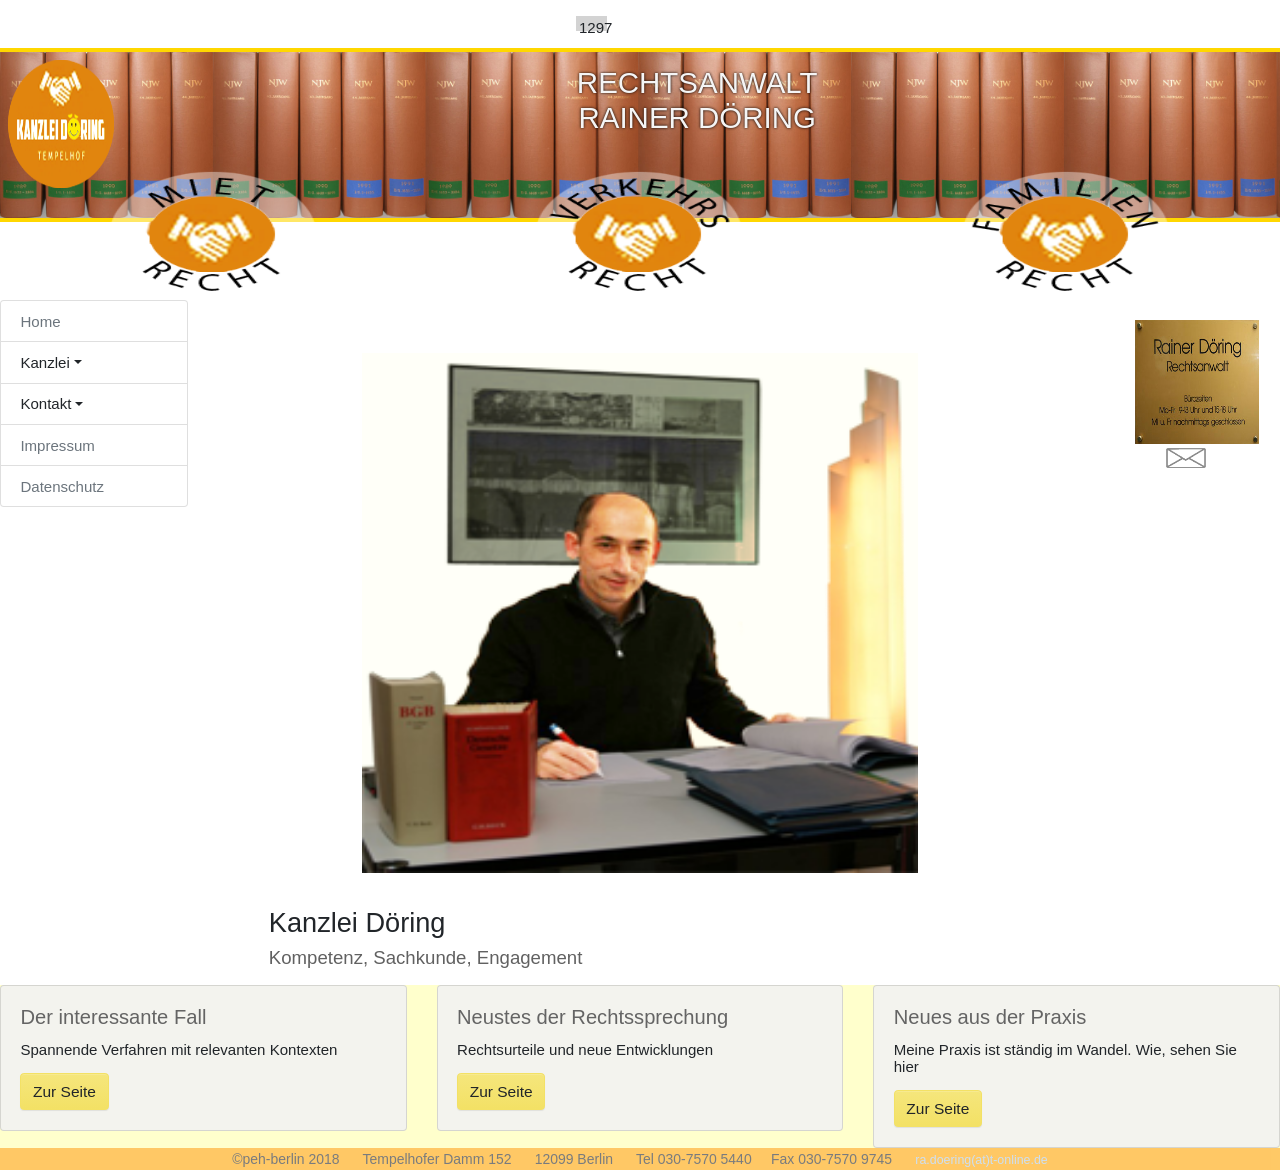
==== public_html/index.html @ f6c844e9 "1st Commit" ====
<!DOCTYPE HTML>
<html>
<head>
  <title>Rechtanwalt Berlin Tempelhof</title>
  <meta name="viewport" content="width=device-width, initial-scale=1.0, maximum-scale=1.0, user-scalable=0">
  <meta charset="utf-8">
  <meta name="description" content="Rechtsanwaltskanzlei Rainer D&ouml;ring in Berlin Tempelhof, U-Bahnhof Alt-Tempelhof, Rechtsanwalt f&uuml;r Verkehr-, Familien- und Mietrecht">
  <meta name="keywords" content="Rechtsanwalt, Berlin, Rechtsanwalt Tempelhof, Rechtsstreit, Anwalt, Klage, Gericht, Gerichtsverfahren, Urteil, Anzeige">  
  <link rel="shortcut icon" type="image/x-icon" href="assets/favicon/favicon.ico" />
  <link href="css/bootstrap.css" rel="stylesheet" />  
  <link rel="stylesheet" href="css/style.css">  
  <link rel="stylesheet" href="css/responsive.css">  
  <link rel="apple-touch-icon" sizes="57x57" href="assets/images/favicon/apple-icon-57x57.png">
  <link rel="apple-touch-icon" sizes="60x60" href="assets/images/favicon/apple-icon-60x60.png">
  <link rel="apple-touch-icon" sizes="72x72" href="assets/images/favicon/apple-icon-72x72.png">
  <link rel="apple-touch-icon" sizes="76x76" href="assets/images/favicon/apple-icon-76x76.png">
  <link rel="apple-touch-icon" sizes="114x114" href="assets/images/favicon/apple-icon-114x114.png">
  <link rel="apple-touch-icon" sizes="120x120" href="assets/images/favicon/apple-icon-120x120.png">
  <link rel="apple-touch-icon" sizes="144x144" href="assets/images/favicon/apple-icon-144x144.png">
  <link rel="apple-touch-icon" sizes="152x152" href="assets/images/favicon/apple-icon-152x152.png">
  <link rel="apple-touch-icon" sizes="180x180" href="assets/images/favicon/apple-icon-180x180.png">
  <link rel="icon" type="image/png" sizes="192x192"  href="assets/images/favicon/android-icon-192x192.png">
  <link rel="icon" type="image/png" sizes="32x32" href="assets/images/favicon/favicon-32x32.png">
  <link rel="icon" type="image/png" sizes="96x96" href="assets/images/favicon/favicon-96x96.png">
  <link rel="icon" type="image/png" sizes="16x16" href="assets/images/favicon/favicon-16x16.png">
  <link rel="manifest" href="assets/images/favicon/manifest.json">
  <meta name="msapplication-TileColor" content="#ffffff">
  <meta name="msapplication-TileImage" content="/ms-icon-144x144.png">
  <meta name="theme-color" content="#ffffff">  
  <script src="js/lib/jquery.min.js" type="text/javascript"></script>     
  <script src="js/lib/angularJS.js"></script>
  <script src="js/lib/ngRoute.js"></script>        
  <script src="js/mainJS.js"></script>
  <script src="js/lib/bootstrap.min.js" type="text/javascript"></script>
  <script src="js/js.js"></script> 
  <script src="js/mainJS.js"></script>    
</head>
<body ng-app="mainApp" ng-controller="mainCtrl">
    <div id="screenWidth"></div><br>
  <!--input type="text" ng-model="test"><br>
  {{test}}<-->     
  <section ng-include="'html/header.html'"></section>    
  <div class="row">
      <div class='col-12 col-md-2' ng-include="'html/asideLeft.html'"></div>
      <div ng-view class='view col-12 col-md-8'></div>
      <div class='col-12 col-md-2' ng-include="'html/asideRight.html'"></div>      
  </div>   
  <div ng-include="'html/cards.html'"></div>
  <section ng-include="'html/footer.html'"></section>
  
  
 </body>
</html>
---- public_html/css/style.css ----
/*just for help*/
#screenWidth{
  width:2rem;
  height:1rem;
  background-color: lightgray;
  padding:3px;
  margin:1rem 0 0 45%;
}
/*css basic*/
*{margin: 0;
      padding: 0;}
html, body {font: 97% Helvetica, sans-serif;}
html{
  margin:0 0;
}
body{
  font-family:'Verdana','Arial', sans-serif;
  font-weight: lighter;
  margin:0 0;
}
h1, h2, h3, h4, h5{
   font-weight:lighter; 
}
h1{
    font-size:1.9rem;
}
h2{  
  font-size:1.6rem;
  color:#525252;  
}
h4{
  font-weight:lighter;
  font-size:1.2rem;
  color:#616161;
  margin:0 0 2% 0;
}
h5{
  font-weight: lighter;
  font-size:1.1em;
  color:#646464;
  margin:0 0 1.5% 0;
}
#all{
  margin:0 0;
  text-align: center;
  height:auto;
}
.clear{
  clear:both;
}
hr{
  color:orange;
  margin:0 0 1% 0;
  height:3px;
}

/*elements*/
header{
  text-align: center;  
}
#opacityBg{
  position:fixed;
  top:0;  
  left:0;
  width:100%;  
  padding:0 0 250% 0;
  background-color:gray; 
  opacity:0.7; 
  display:none;
  z-index:0;
}
#logo{   
  background-image: url('../assets/images/logo.png');     
  background-size:80% 80%;  
}
#banner, .miete, .verkehr, .familie, #buerozeiten, #picEmail, #sandwich, #picMain, #logo{
    width:100%;
    padding:0 0 10% 0;
    background-size:100% 100%;  
    background-repeat: no-repeat;        
}
#banner{     
    top:0;
    left:0;
    height:4rem;
    background-image: url("../assets/images/Banner1.jpg");
    background-size:auto 100%;
    background-repeat:repeat-x;
    border-top: 4px solid gold;
    border-bottom: 4px solid gold;
    margin:0 0 6% 0;    
} 
#banner>h1{
    color:whitesmoke;
    text-shadow:0 0 3px #000;
    text-transform: uppercase;
    padding:1% 0 0 0;
}
#navTop{
    margin:-10% 0 0 0;
}
#sandwich{
    width:50%;
}  
.miete{
    background-image:url('../assets/images/buttonBulletMiete.png');    
}
.familie{
    background-image:url('../assets/images/buttonBulletFamilie.png');
}
.verkehr{
    background-image:url('../assets/images/buttonBulletVerkehr.png');
} 

/****asideLeft*****/
#asideLeft{
    display:none;
}
.aAsideNav:hover{
    color:darkgray;
    background-color:whitesmoke;
    border-bottom: 3px orange solid;
}
#toggleKanzlei, #toggleKontakt{
    display: none;
}
#sandwich{
    background-image:url('../assets/images/iconMenubar.png');
    cursor:pointer;
    display:block;
}
.view{
    margin:1% 0 0 0;
    padding:5% 5% 0 5%;
}
/********Aside Right************/

#asideRight .card{
    border:none;
    text-align: center;
}
#buerozeiten{
   background-image:url('../assets/images/buerozeiten.jpg'); 
}
#picEmail{
   margin:10% 0 0 0;
   padding:0 0 50% 0; 
   
  background-image:url('../assets/images/email.png'); 
}
#submenuKanzlei{
    display:none;
}
#siteWidth{
    width:20%;
    padding:0 0 20% 0;
    background-color:lightgrey;
}
/***cards****/
.card-title{
    font-size:1.3rem;
}
#cards{
    background-color:#ffffcc;
}
#cards .card{
    background-color:#f3f3ee;
}

#picMain{
    margin:0 auto;
    width:75%;    
    padding:0 0 70% 0;
    background-image:url('../assets/images/Rainer_DoeringKanzlei.png');
}

/**DropdownNavi*/


#contactForm{
  padding:15px;
  background-color: #fcbc4d;
  width: 60%;
  margin:5% auto 3rem auto;  
  border-radius: 5%;
  box-shadow: 5px 5px 10px #cacaca;
  opacity:0.7;
}
#name, #emailAddress, #message{
  width:85%;
  padding:1%;
  margin:2% 5%;
}
#messageCheck{
  border:1px solid gray;
  border-radius:6px;
  text-align:left;
  margin:2% 3%;
  padding:3%;
}

#stadtplan{
  width:70%;
  height:200px;  
  margin:0;
}
.iframeContainer{
  width:100%;
  padding:0 0 50% 0;
  overflow:hidden;
  clear:both;
}
#tel{
  font-size:1.2rem;
  font-weight: bold;
}

#iframe{
  width:70%;
  padding:0 0 70% 0;
  border:0;
  frameborder:0;
}  
#tableDatenschutz table td{
    text-align:left;
}
footer{
  background-color:orange;
  text-align:center;
  height:auto;
  font-size:0.9rem;
  padding:3px;  
  opacity:0.6;
}
footer a{  
  font-size:0.8rem;
}
/**Zoomeffekt bei Bildern*/
---- public_html/css/responsive.css ----
/*mobile Style*/

@media screen and (min-width:450px){
   #btnNavVerkehr, #btnNavMiete, #btnNavFamilie{
    background-size:80% 80%;
  }
}
@media screen and (min-width:576px){
  main{
    margin:-8% 0 0 0;
  }
  .left{
    display:block;
  }
   #btnNavVerkehr, #btnNavMiete, #btnNavFamilie{
    background-size:90% 90%;
  }
  #navTop{
    margin-top:-11.5%;
  }
  #buerozeiten{
    width:8rem;
    height:8rem;
    margin-left:-2rem;
  }
  #imgEmail{
    width:5rem;
    margin-left:-0.75rem;
    height:4rem;
  }
}

@media screen and (min-width:630px){
  #banner{
    padding:0 0 16% 0;
  }
  #titleBanner{    
    height:14rem;    
  }
  #logo1{
    position:absolute;
    width:7rem;
    padding:0 0 40% 0; 
    margin:4% 0 0 0;

  }
  #navTop{
    margin:-14% 0 0 0;
  }
}
@media screen and (min-width:700px){
  #banner{
    padding:0 0 13% 0;
  }
  #titleBanner{ 
    width:100%;
    padding:0 0 23% 0;
  }
  #logo1{  
    width:6rem;
    padding:0 0 30% 0;
  }
  #navTop{
    margin:-10% 0 0 0;
  }
}
@media screen and (min-width:768px){
    
    #asideLeft{
        display:block;
    }
    #sandwich{
        display:none;
    }
}
@media screen and (min-width:900px){
  #logo1{    
    margin-top:5%;
    width:8rem;
  }
  #navAsideLeft{
      font-size:1.0rem;
  }
}

@media screen and (min-width:1000px){
  #titleBanner{ 
      padding:0 0 24% 0;
  }
  #logo1{
    width:9rem;
  }
}


@media screen and (min-width:1200px){
  #logo1{    
    width:10rem;    
  }
  #navAsideLeft{
      font-size:1.2rem;
  }
}/**/
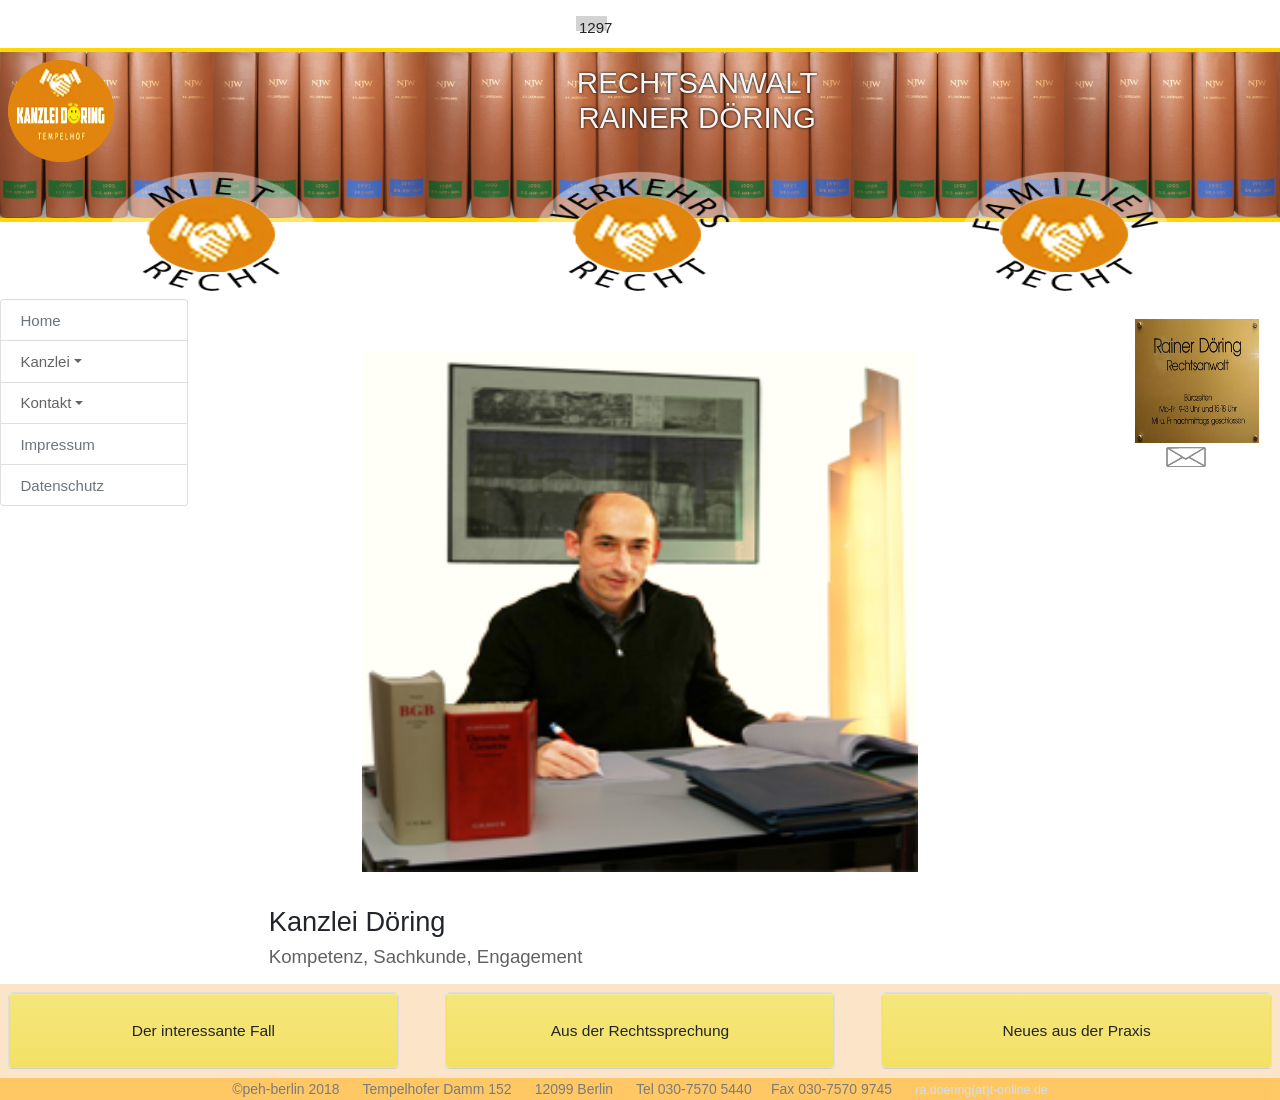
==== commit eeeeb79e: "2nd commit 04.09. 12:18 h" ====
--- a/public_html/index.html
+++ b/public_html/index.html
@@ -9,6 +9,7 @@
   <link rel="shortcut icon" type="image/x-icon" href="assets/favicon/favicon.ico" />
   <link href="css/bootstrap.css" rel="stylesheet" />  
   <link rel="stylesheet" href="css/style.css">  
+  <link rel="stylesheet" href="css/slideshow.css">  
   <link rel="stylesheet" href="css/responsive.css">  
   <link rel="apple-touch-icon" sizes="57x57" href="assets/images/favicon/apple-icon-57x57.png">
   <link rel="apple-touch-icon" sizes="60x60" href="assets/images/favicon/apple-icon-60x60.png">
@@ -45,6 +46,7 @@
       <div ng-view class='view col-12 col-md-8'></div>
       <div class='col-12 col-md-2' ng-include="'html/asideRight.html'"></div>      
   </div>   
+  
   <div ng-include="'html/cards.html'"></div>
   <section ng-include="'html/footer.html'"></section>
   
--- a/public_html/css/style.css
+++ b/public_html/css/style.css
@@ -69,20 +69,23 @@
   display:none;
   z-index:0;
 }
-#logo{   
-  background-image: url('../assets/images/logo.png');     
-  background-size:80% 80%;  
-}
+
 #banner, .miete, .verkehr, .familie, #buerozeiten, #picEmail, #sandwich, #picMain, #logo{
     width:100%;
     padding:0 0 10% 0;
     background-size:100% 100%;  
     background-repeat: no-repeat;        
 }
+#logo{   
+  background-image: url('../assets/images/logo.png');       
+  width:110%; 
+  background-size:100% 80%;
+  cursor:pointer;
+}
 #banner{     
     top:0;
     left:0;
-    height:4rem;
+    height:8rem;
     background-image: url("../assets/images/Banner1.jpg");
     background-size:auto 100%;
     background-repeat:repeat-x;
@@ -100,8 +103,12 @@
     margin:-10% 0 0 0;
 }
 #sandwich{
-    width:50%;
+    width:100%;
+    padding:0 0 40% 0;
 }  
+.linkSandwich{
+    color:darkgray;
+}
 .miete{
     background-image:url('../assets/images/buttonBulletMiete.png');    
 }
@@ -121,6 +128,14 @@
     background-color:whitesmoke;
     border-bottom: 3px orange solid;
 }
+#kanzlei, #kontakt{
+    color:#646464;
+}
+#kanzlei:hover, #kontakt:hover{
+  background-color:whitesmoke;  
+}
+/*#asideLeft .btn-outline-secondary:hover*/
+
 #toggleKanzlei, #toggleKontakt{
     display: none;
 }
@@ -161,10 +176,11 @@
     font-size:1.3rem;
 }
 #cards{
-    background-color:#ffffcc;
+    background-color:#fce4c9;
 }
 #cards .card{
-    background-color:#f3f3ee;
+    margin:2% 2%;
+    background-color:#fff;
 }
 
 #picMain{
@@ -174,9 +190,13 @@
     background-image:url('../assets/images/Rainer_DoeringKanzlei.png');
 }
 
-/**DropdownNavi*/
-
-
+/**Unterseiten*/
+[data-slide]{
+    cursor:pointer;    
+}
+#slider{
+    margin:4% 0;
+}
 #contactForm{
   padding:15px;
   background-color: #fcbc4d;
--- a/public_html/css/slideshow.css
+++ b/public_html/css/slideshow.css
@@ -0,0 +1,103 @@
+.img0{
+    width:100%;
+    padding:0 0 60% 0;
+    height:4rem;
+    background-color:red;
+    background-size:100% 100%;
+    background-repeat:no-repeat;
+}
+.img0{
+    background-image:url('../assets/images/team0.jpg');
+}
+/*.img1{
+    background-image:url('../assets/images/team1.jpg');
+}
+.img2{
+    background-image:url('../assets/images/team2.jpg');
+}
+.img3{
+    background-image:url('../assets/images/team3.jpg');
+}
+.img4{
+    background-image:url('../assets/images/team4.png');
+}
+.img5{
+    background-image:url('../assets/images/team5.png');
+}*/
+
+.slider {      
+   overflow:hidden;
+   width:100%;
+   
+}
+.slider figure{   
+   background-size: 100% 100%;         
+   transition: opacity 2s ease-in-out;     
+}
+.radio1:checked ~ .slider > .figure1, .radio2:checked ~ .slider > .figure2,
+.radio3:checked ~ .slider > .figure3, .radio4:checked ~ .slider > .figure4,
+.radio5:checked ~ .slider > .figure5, .radio6:checked ~ .slider > .figure6{
+   display:block;
+}
+
+.radio1:checked ~ .labels > .label1, .radio2:checked ~ .labels > .label2,
+.radio3:checked ~ .labels > .label3, .radio4:checked ~ .labels > .label4,
+.radio5:checked ~ .labels > .label5, .radio6:checked ~ .labels > .label6{
+  background-color: orange;
+}
+
+.labels{         
+   transform: translateX(1%);   
+}
+
+.s-index{
+   width:1.5rem;
+   height:1.5rem;
+   border-radius:50%;
+   background-color:#efefef;
+   display:inline-block;
+   cursor:pointer;
+   border:1px solid grey;
+}
+.radioNav, .radio1, .radio2, .radio3, .radio4, .radio5, .radio6{
+   display:none;   
+}
+
+
+@keyframes crossfade{
+     0%{opacity:1;}
+    10%{opacity:1;}
+    20%{opacity:0;}
+    75%{opacity:0;}
+    97%{opacity:1;}
+   100%{opacity:1;}
+}
+
+.figure1, .figure2, .figure3, .figure4, .figure5, .figure6{
+  width:100% !important;
+  height:24rem !important;     
+  background-size:100% 100%;    
+  background-repeat: no-repeat;  
+  overflow:hidden;
+  display:none;
+}
+
+.figure1{  
+  background-image: url('../assets/team1.jpg');
+}
+.figure2{
+  background-image: url('../assets/team2.jpg');  
+}
+.figure3{
+  background-image: url('../assets/team3.jpg');  
+} 
+.figure4{
+  background-image: url('../assets/team4.jpg');
+} 
+.figure5{
+  background-image: url('../assets/team5.png');
+} 
+.figure6{
+  background-image: url('../assets/team6.png');
+}
+
--- a/public_html/css/responsive.css
+++ b/public_html/css/responsive.css
@@ -64,13 +64,13 @@
     margin:-10% 0 0 0;
   }
 }
-@media screen and (min-width:768px){
-    
+@media screen and (min-width:768px){     
     #asideLeft{
         display:block;
+        height:15rem;
     }
-    #sandwich{
-        display:none;
+    #rowSandwich, #linkSandwichImpressum, #linkSandwichDatenschutz{
+        display: none;
     }
 }
 @media screen and (min-width:900px){
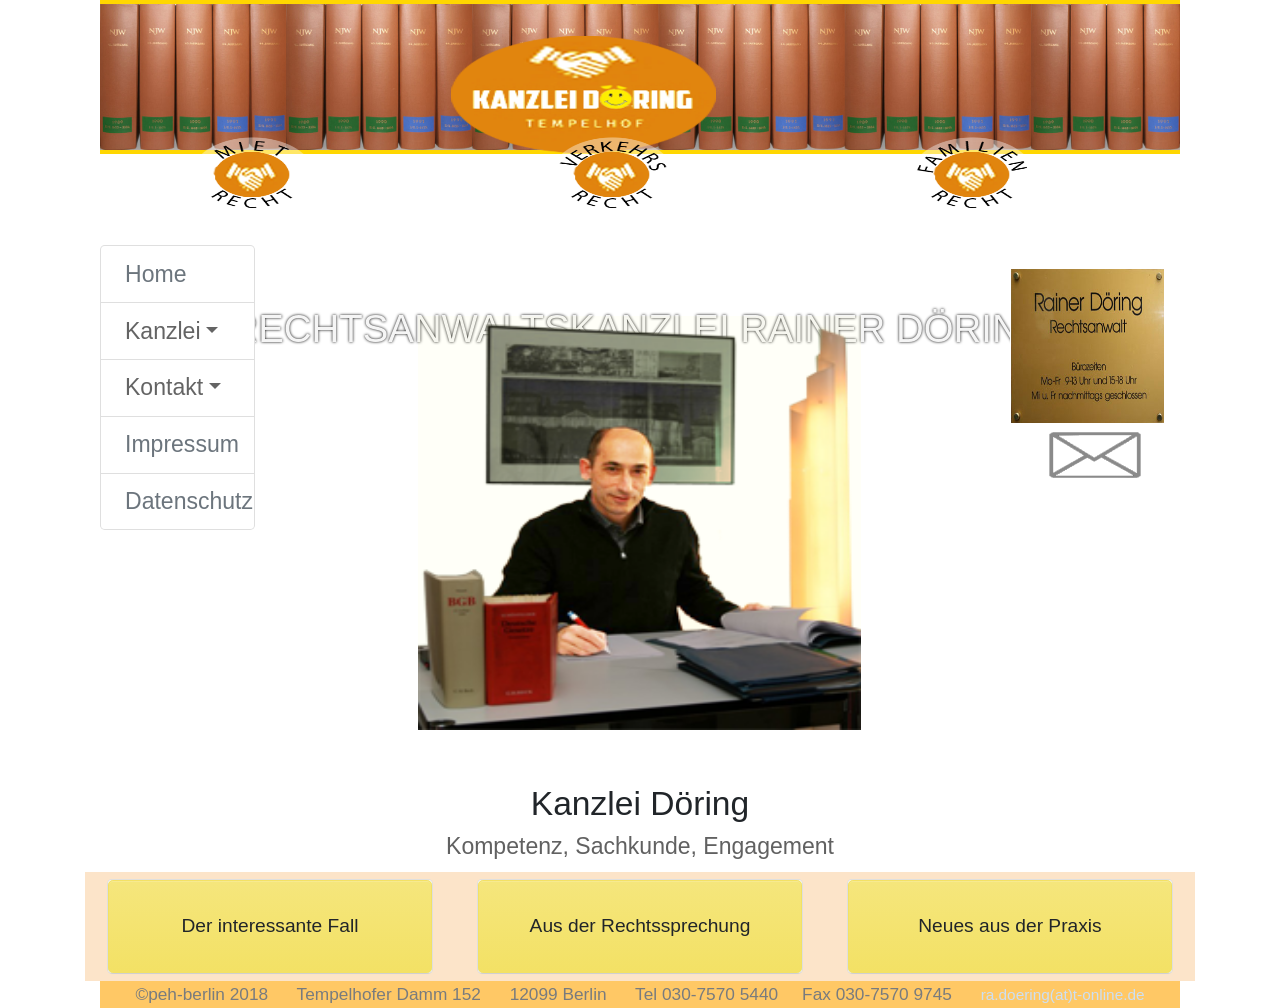
==== commit 8b63c886: "2nd commit 11.09.2018" ====
--- a/public_html/index.html
+++ b/public_html/index.html
@@ -1,55 +1,54 @@
 <!DOCTYPE HTML>
 <html>
-<head>
-  <title>Rechtanwalt Berlin Tempelhof</title>
-  <meta name="viewport" content="width=device-width, initial-scale=1.0, maximum-scale=1.0, user-scalable=0">
-  <meta charset="utf-8">
-  <meta name="description" content="Rechtsanwaltskanzlei Rainer D&ouml;ring in Berlin Tempelhof, U-Bahnhof Alt-Tempelhof, Rechtsanwalt f&uuml;r Verkehr-, Familien- und Mietrecht">
-  <meta name="keywords" content="Rechtsanwalt, Berlin, Rechtsanwalt Tempelhof, Rechtsstreit, Anwalt, Klage, Gericht, Gerichtsverfahren, Urteil, Anzeige">  
-  <link rel="shortcut icon" type="image/x-icon" href="assets/favicon/favicon.ico" />
-  <link href="css/bootstrap.css" rel="stylesheet" />  
-  <link rel="stylesheet" href="css/style.css">  
-  <link rel="stylesheet" href="css/slideshow.css">  
-  <link rel="stylesheet" href="css/responsive.css">  
-  <link rel="apple-touch-icon" sizes="57x57" href="assets/images/favicon/apple-icon-57x57.png">
-  <link rel="apple-touch-icon" sizes="60x60" href="assets/images/favicon/apple-icon-60x60.png">
-  <link rel="apple-touch-icon" sizes="72x72" href="assets/images/favicon/apple-icon-72x72.png">
-  <link rel="apple-touch-icon" sizes="76x76" href="assets/images/favicon/apple-icon-76x76.png">
-  <link rel="apple-touch-icon" sizes="114x114" href="assets/images/favicon/apple-icon-114x114.png">
-  <link rel="apple-touch-icon" sizes="120x120" href="assets/images/favicon/apple-icon-120x120.png">
-  <link rel="apple-touch-icon" sizes="144x144" href="assets/images/favicon/apple-icon-144x144.png">
-  <link rel="apple-touch-icon" sizes="152x152" href="assets/images/favicon/apple-icon-152x152.png">
-  <link rel="apple-touch-icon" sizes="180x180" href="assets/images/favicon/apple-icon-180x180.png">
-  <link rel="icon" type="image/png" sizes="192x192"  href="assets/images/favicon/android-icon-192x192.png">
-  <link rel="icon" type="image/png" sizes="32x32" href="assets/images/favicon/favicon-32x32.png">
-  <link rel="icon" type="image/png" sizes="96x96" href="assets/images/favicon/favicon-96x96.png">
-  <link rel="icon" type="image/png" sizes="16x16" href="assets/images/favicon/favicon-16x16.png">
-  <link rel="manifest" href="assets/images/favicon/manifest.json">
-  <meta name="msapplication-TileColor" content="#ffffff">
-  <meta name="msapplication-TileImage" content="/ms-icon-144x144.png">
-  <meta name="theme-color" content="#ffffff">  
-  <script src="js/lib/jquery.min.js" type="text/javascript"></script>     
-  <script src="js/lib/angularJS.js"></script>
-  <script src="js/lib/ngRoute.js"></script>        
-  <script src="js/mainJS.js"></script>
-  <script src="js/lib/bootstrap.min.js" type="text/javascript"></script>
-  <script src="js/js.js"></script> 
-  <script src="js/mainJS.js"></script>    
-</head>
-<body ng-app="mainApp" ng-controller="mainCtrl">
-    <div id="screenWidth"></div><br>
-  <!--input type="text" ng-model="test"><br>
-  {{test}}<-->     
-  <section ng-include="'html/header.html'"></section>    
-  <div class="row">
-      <div class='col-12 col-md-2' ng-include="'html/asideLeft.html'"></div>
-      <div ng-view class='view col-12 col-md-8'></div>
-      <div class='col-12 col-md-2' ng-include="'html/asideRight.html'"></div>      
-  </div>   
-  
-  <div ng-include="'html/cards.html'"></div>
-  <section ng-include="'html/footer.html'"></section>
-  
-  
- </body>
+    <head>
+        <title>Rechtanwalt Berlin Tempelhof</title>
+        <meta name="viewport" content="width=device-width, initial-scale=1.0, maximum-scale=1.0, user-scalable=0">
+        <meta charset="utf-8">
+        <meta name="description" content="Rechtsanwaltskanzlei Rainer D&ouml;ring in Berlin Tempelhof, U-Bahnhof Alt-Tempelhof, Rechtsanwalt f&uuml;r Verkehr-, Familien- und Mietrecht">
+        <meta name="keywords" content="Rechtsanwalt, Berlin, Rechtsanwalt Tempelhof, Rechtsstreit, Anwalt, Klage, Gericht, Gerichtsverfahren, Urteil, Anzeige">  
+        <link rel="shortcut icon" type="image/x-icon" href="assets/favicon/favicon.ico" />
+        <link href="css/bootstrap.css" rel="stylesheet" />  
+        <link rel="stylesheet" href="css/style.css">  
+        <link rel="stylesheet" href="css/slideshow.css">  
+        <link rel="stylesheet" href="css/responsive.css">  
+        <link rel="apple-touch-icon" sizes="57x57" href="assets/images/favicon/apple-icon-57x57.png">
+        <link rel="apple-touch-icon" sizes="60x60" href="assets/images/favicon/apple-icon-60x60.png">
+        <link rel="apple-touch-icon" sizes="72x72" href="assets/images/favicon/apple-icon-72x72.png">
+        <link rel="apple-touch-icon" sizes="76x76" href="assets/images/favicon/apple-icon-76x76.png">
+        <link rel="apple-touch-icon" sizes="114x114" href="assets/images/favicon/apple-icon-114x114.png">
+        <link rel="apple-touch-icon" sizes="120x120" href="assets/images/favicon/apple-icon-120x120.png">
+        <link rel="apple-touch-icon" sizes="144x144" href="assets/images/favicon/apple-icon-144x144.png">
+        <link rel="apple-touch-icon" sizes="152x152" href="assets/images/favicon/apple-icon-152x152.png">
+        <link rel="apple-touch-icon" sizes="180x180" href="assets/images/favicon/apple-icon-180x180.png">
+        <link rel="icon" type="image/png" sizes="192x192"  href="assets/images/favicon/android-icon-192x192.png">
+        <link rel="icon" type="image/png" sizes="32x32" href="assets/images/favicon/favicon-32x32.png">
+        <link rel="icon" type="image/png" sizes="96x96" href="assets/images/favicon/favicon-96x96.png">
+        <link rel="icon" type="image/png" sizes="16x16" href="assets/images/favicon/favicon-16x16.png">
+        <link rel="manifest" href="assets/images/favicon/manifest.json">
+        <meta name="msapplication-TileColor" content="#ffffff">
+        <meta name="msapplication-TileImage" content="/ms-icon-144x144.png">
+        <meta name="theme-color" content="#ffffff">  
+        <script src="js/lib/jquery.min.js" type="text/javascript"></script>     
+        <script src="js/lib/angularJS.js"></script>
+        <script src="js/lib/ngRoute.js"></script>    
+        <script src="js/lib/bootstrap.min.js" type="text/javascript"></script>
+        <script src="js/js.js"></script> 
+        <script src="js/mainJS.js"></script>    
+    </head>
+    <body ng-app="mainApp" ng-controller="mainCtrl">
+        <!--div id="screenWidth"></div><br>
+      <input type="text" ng-model="test"><br>
+      {{test}}<-->     
+        <div id="all">
+            <section ng-include="'html/header.html'"></section>    
+            <div class="row">
+                <div class='col-12 col-md-2' ng-include="'html/asideLeft.html'"></div>
+                <div ng-view class='view col-12 col-md-8'></div>
+                <div class='col-12 col-md-2' ng-include="'html/asideRight.html'"></div>      
+            </div>   
+
+            <div ng-include="'html/cards.html'"></div>
+            <section ng-include="'html/footer.html'"></section>
+        </div>
+    </body>
 </html>
--- a/public_html/css/style.css
+++ b/public_html/css/style.css
@@ -9,7 +9,9 @@
 /*css basic*/
 *{margin: 0;
       padding: 0;}
-html, body {font: 97% Helvetica, sans-serif;}
+html, body {
+    font: 120% Helvetica, sans-serif;
+}
 html{
   margin:0 0;
 }
@@ -18,11 +20,16 @@
   font-weight: lighter;
   margin:0 0;
 }
+#all{
+    max-width:1080px;
+    width:90%;
+    margin:0 auto;
+}
 h1, h2, h3, h4, h5{
    font-weight:lighter; 
 }
 h1{
-    font-size:1.9rem;
+    font-size:1.8rem;
 }
 h2{  
   font-size:1.6rem;
@@ -36,15 +43,11 @@
 }
 h5{
   font-weight: lighter;
-  font-size:1.1em;
+  font-size:1.4em;
   color:#646464;
   margin:0 0 1.5% 0;
 }
-#all{
-  margin:0 0;
-  text-align: center;
-  height:auto;
-}
+
 .clear{
   clear:both;
 }
@@ -58,28 +61,26 @@
 header{
   text-align: center;  
 }
-#opacityBg{
-  position:fixed;
-  top:0;  
-  left:0;
-  width:100%;  
-  padding:0 0 250% 0;
-  background-color:gray; 
-  opacity:0.7; 
-  display:none;
-  z-index:0;
-}
 
 #banner, .miete, .verkehr, .familie, #buerozeiten, #picEmail, #sandwich, #picMain, #logo{
     width:100%;
-    padding:0 0 10% 0;
+    padding:0 0 20% 0;
     background-size:100% 100%;  
     background-repeat: no-repeat;        
 }
+#bannerTitleBig, #bannerTitleWide{
+    display:none;
+}
+input {
+    padding: 4%;
+    font-size: 1.2rem;
+}
 #logo{   
+  width:35%;
+  margin:3% 32.5%;
+  padding:0 0 35% 0;
   background-image: url('../assets/images/logo.png');       
-  width:110%; 
-  background-size:100% 80%;
+  background-size:auto 100%;
   cursor:pointer;
 }
 #banner{     
@@ -99,11 +100,15 @@
     text-transform: uppercase;
     padding:1% 0 0 0;
 }
+h1#bannerTitleSmall {
+    font-size: 120%;
+    display:none;
+}
 #navTop{
     margin:-10% 0 0 0;
 }
 #sandwich{
-    width:100%;
+    width:90%;
     padding:0 0 40% 0;
 }  
 .linkSandwich{
@@ -156,6 +161,9 @@
 }
 #buerozeiten{
    background-image:url('../assets/images/buerozeiten.jpg'); 
+   padding:0 0 100% 0;
+   width:130%;
+   margin:0 0 0 -15%;
 }
 #picEmail{
    margin:10% 0 0 0;
@@ -196,6 +204,12 @@
 }
 #slider{
     margin:4% 0;
+}
+#article1Kanzlei, #articleDatenschutz, #schwerpunkte, #textTeam, #articleFall, #articleRecht, #articleKanzlei, #untertitelMain, .schwerpunkteAll, .taetigkeitenWrapper{
+   padding:0 3%; 
+}
+#untertitelMain{
+    text-align: center;
 }
 #contactForm{
   padding:15px;
@@ -218,7 +232,6 @@
   margin:2% 3%;
   padding:3%;
 }
-
 #stadtplan{
   width:70%;
   height:200px;  
--- a/public_html/css/slideshow.css
+++ b/public_html/css/slideshow.css
@@ -2,7 +2,7 @@
     width:100%;
     padding:0 0 60% 0;
     height:4rem;
-    background-color:red;
+    background-color:whitesmoke;
     background-size:100% 100%;
     background-repeat:no-repeat;
 }
--- a/public_html/css/responsive.css
+++ b/public_html/css/responsive.css
@@ -1,10 +1,26 @@
 /*mobile Style*/
-
+@media screen and (min-width:380px){
+   #logo{
+       padding:0 0 25% 0;
+  }
+}
 @media screen and (min-width:450px){
    #btnNavVerkehr, #btnNavMiete, #btnNavFamilie{
     background-size:80% 80%;
   }
 }
+@media screen and (min-width:550px){
+   #navTop{
+    margin-top:-8%;
+  }
+  #bannerTitleSmall{
+      display:none;
+  }
+  #bannerTitleBig{
+      display:block;
+  }
+}
+
 @media screen and (min-width:576px){
   main{
     margin:-8% 0 0 0;
@@ -14,10 +30,7 @@
   }
    #btnNavVerkehr, #btnNavMiete, #btnNavFamilie{
     background-size:90% 90%;
-  }
-  #navTop{
-    margin-top:-11.5%;
-  }
+  }  
   #buerozeiten{
     width:8rem;
     height:8rem;
@@ -37,15 +50,14 @@
   #titleBanner{    
     height:14rem;    
   }
-  #logo1{
-    position:absolute;
-    width:7rem;
-    padding:0 0 40% 0; 
-    margin:4% 0 0 0;
-
+  #logo{
+    padding:0 0 21% 0;
   }
   #navTop{
-    margin:-14% 0 0 0;
+    margin:-8% 0 0 0;
+  }
+  .miete, .verkehr, .familie{
+    padding:0 0 13% 0;
   }
 }
 @media screen and (min-width:700px){
@@ -56,9 +68,9 @@
     width:100%;
     padding:0 0 23% 0;
   }
-  #logo1{  
-    width:6rem;
-    padding:0 0 30% 0;
+  #logo{  
+    background-size:90% 60%;
+    padding:0 0 23% 0;
   }
   #navTop{
     margin:-10% 0 0 0;
@@ -69,9 +81,25 @@
         display:block;
         height:15rem;
     }
+    #logo{
+        padding:0 0 20% 0;
+        background-size: 75% 60%;
+    }
     #rowSandwich, #linkSandwichImpressum, #linkSandwichDatenschutz{
         display: none;
     }
+}
+@media screen and (min-width:850px){
+    #logo{
+        padding:0 0 18% 0;
+        background-size: 70% 60%;
+    }
+    #navTop{
+    margin:-7.5% 0 0 0;
+   }
+   .miete, .verkehr, .familie{
+    padding:0 0 11% 0;
+   }
 }
 @media screen and (min-width:900px){
   #logo1{    
@@ -81,15 +109,23 @@
   #navAsideLeft{
       font-size:1.0rem;
   }
+  #bannerTitleBig{
+      display:none;
+  }
+  #bannerTitleWide{
+      display:block;
+  }
+  #banner h1{
+      margin:3% 0 0 0;
+      font-size:2.0rem;
+  }
 }
 
 @media screen and (min-width:1000px){
-  #titleBanner{ 
-      padding:0 0 24% 0;
-  }
-  #logo1{
-    width:9rem;
-  }
+    .miete, .familie, .verkehr{
+       background-size:70% 70%;
+       padding:0 0 10% 0; 
+    }
 }
 
 
